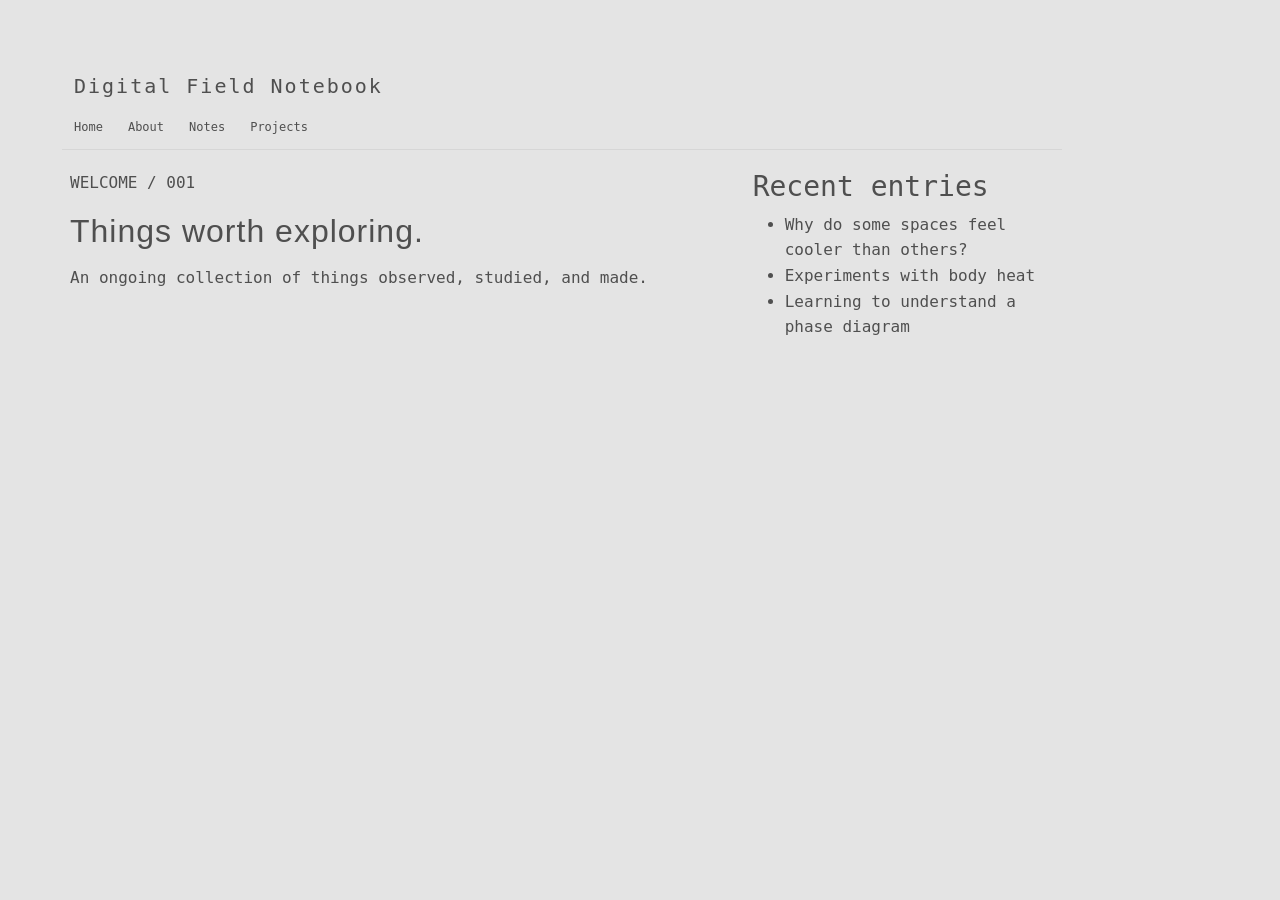
==== index.html @ 9b6ab02d "Add files via upload" ====
<!DOCTYPE html>

<html lang="en">
    <head>
        <link href="https://cdn.jsdelivr.net/npm/bootstrap@5.3.8/dist/css/bootstrap.min.css" rel="stylesheet" integrity="sha384-sRIl4kxILFvY47J16cr9ZwB07vP4J8+LH7qKQnuqkuIAvNWLzeN8tE5YBujZqJLB" crossorigin="anonymous">
        <script src="https://cdn.jsdelivr.net/npm/bootstrap@5.3.8/dist/js/bootstrap.bundle.min.js" integrity="sha384-FKyoEForCGlyvwx9Hj09JcYn3nv7wiPVlz7YYwJrWVcXK/BmnVDxM+D2scQbITxI" crossorigin="anonymous"></script>
        <link href="styles.css" rel="stylesheet">
        <meta charset="UTF-8">
        <!--fit screen-->
        <meta name="viewport" content="width=device-width, initial-scale=1"> 
        
        <title>Digital Field Notebook</title>

    </head>
    <body>
        <header>
            <h1>Digital Field Notebook</h1>

            <nav>
                <a href="index.html">Home</a>
                <a href="about.html">About</a>
                <a href="notes.html">Notes</a>
                <a href="projects.html">Projects</a>
            </nav>
        </header>


        <main>
            <div class="row g-4">

                <!-- Main introduction -->
                <section class="col-md-8">
                    <p>WELCOME / 001</p>
                    <h2>Things worth exploring.</h2>
                    <p>
                        An ongoing collection of things observed,
                        studied, and made.
                    </p>
                </section>

                <!-- Recent entries -->
                <section class="col-md-4">
                    
                    <h3>Recent entries</h3>
                    <ul>
                        <li>Why do some spaces feel cooler than others?</li>
                        <li>Experiments with body heat</li>
                        <li>Learning to understand a phase diagram</li>
                    </ul>
                </section>

            </div>
        </main>




    </body>
</html>
---- styles.css ----
/* 1. GLOBAL STYLES*/

body {
    margin: 0;
    padding: 50px;
    background-color: #dfdfdfd4;
    color:#4f4f4f;
    font-family: monospace;
    line-height: 1.6;
}


/*  2. HEADER */

header {
    max-width: 1000px;
    margin: 12px;
    padding: 12px;
    border-bottom: 1px solid #d6d6d6;
}

header h1 {
    font-size: 20px;
    font-family: monospace;
    font-weight:lighter;
    letter-spacing: 2px;
    margin-bottom: 20px;
}


/*  3. NAVIGATION */

nav {
    display: flex;
    gap: 25px;
    flex-wrap: wrap;
}

nav a {
    color: #4f4f4f;
    text-decoration: none;
    font-size: 12px;
    font-weight: 400;
    font-family: monospace;
}

nav a:hover {
    text-decoration: underline;
}


/*  4. MAIN CONTENT */

main {
    max-width: 1000px;
    margin: 20px ;
    min-height: 50vh;
}

main h2 {
    font-size: 32px;
    margin-bottom: 15px;
    font-family: 'Gill Sans', 'Gill Sans MT', Calibri, 'Trebuchet MS', sans-serif;
    font-weight: 380;
    letter-spacing: 1px;
}

article {
    margin-bottom: 35px;
}

/* NOTE EXPAND BUTTON */

.toggle-note {
    background-color: transparent;
    color: #4e4e4ec4;
    border: 1px solid #40586a6b;
    padding: 6px 6px;
    font-family: monospace;
    font-size: 10px;
    cursor: pointer;
}

.toggle-note:hover {
    background-color: #4d81a9cb;
    color: rgb(255, 255, 255);
}

/* NOTE CATEGORY TAGS */

.note-tag {
    display: inline-block;
    font-size: 11px;
    letter-spacing: 1px;
    color: #777777;
    background-color: #dce2e6;
    padding: 4px 10px;
    border-radius: 3px;
}

/* NOTE CONTROLS */

.note-controls {
    display: flex;
    justify-content: space-between;
    align-items: center;
    margin-top: 15px;
    margin-bottom: 15px;
}

/*  5. RESPONSIVE DESIGN */

@media (max-width: 600px) {
    body {
        padding: 20px;
    }

    main {
        margin-top: 30px;
    }

    nav {
        gap: 15px;
    }
}
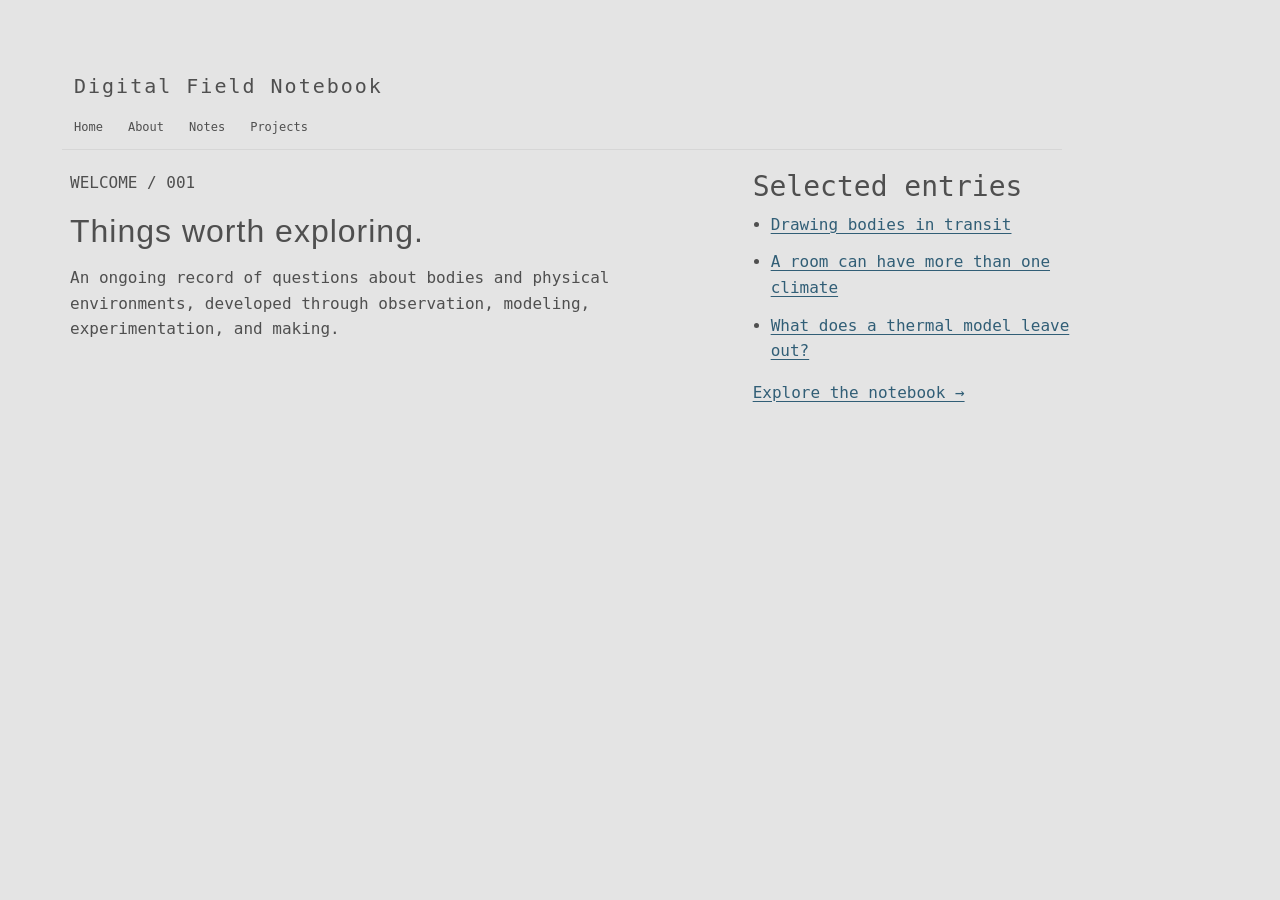
==== commit 00920f88: "added python script to automatically incorporate a new written note in the new html. original html i" ====
--- a/index.html
+++ b/index.html
@@ -33,20 +33,16 @@
                     <p>WELCOME / 001</p>
                     <h2>Things worth exploring.</h2>
                     <p>
-                        An ongoing collection of things observed,
-                        studied, and made.
+                        An ongoing record of questions about bodies and physical environments,
+                        developed through observation, modeling, experimentation, and making.
                     </p>
                 </section>
 
-                <!-- Recent entries -->
+                <!-- Selected entries -->
                 <section class="col-md-4">
                     
-                    <h3>Recent entries</h3>
-                    <ul>
-                        <li>Why do some spaces feel cooler than others?</li>
-                        <li>Experiments with body heat</li>
-                        <li>Learning to understand a phase diagram</li>
-                    </ul>
+                    <h3>Selected entries</h3>
+                    <ul class="recent-notes"><li><a href="notes.html#drawing-bodies-in-transit">Drawing bodies in transit</a></li><li><a href="notes.html#a-room-can-have-many-climates">A room can have more than one climate</a></li><li><a href="notes.html#what-a-thermal-model-leaves-out">What does a thermal model leave out?</a></li></ul><a class="all-notes" href="notes.html">Explore the notebook →</a>
                 </section>
 
             </div>
--- a/styles.css
+++ b/styles.css
@@ -124,3 +124,67 @@
         gap: 15px;
     }
 }
+
+/* FIELD NOTEBOOK: shared questions, distinct media and methods. */
+[hidden] { display: none !important; }
+.notebook-page nav a[aria-current="page"] { text-decoration: underline; text-underline-offset: 5px; }
+.skip-link { position: absolute; top: 0; left: 20px; transform: translateY(-150%); background: #fff; padding: 10px; z-index: 2; }
+.skip-link:focus { transform: translateY(0); }
+.notebook-page a { color: inherit; }
+.notebook-page :focus-visible { outline: 2px solid #315e76; outline-offset: 4px; }
+.notebook-intro { padding: 0 0 24px; max-width: 780px; }
+.eyebrow, .entry-meta, .facet-label, .note-filters label, .notebook-footer, .index-heading p { font-size: 11px; letter-spacing: .06em; }
+.eyebrow { margin: 0 0 1rem; font-size: inherit; letter-spacing: normal; color: inherit; }
+.notebook-question { font: inherit; margin: 0 0 1rem; }
+.intro-copy, .index-explainer { max-width: 70ch; line-height: inherit; color: inherit; }
+.notebook-index { padding: 24px 0 26px; border-top: 1px solid #bfc5c7; border-bottom: 1px solid #bfc5c7; margin-bottom: 16px; }
+.index-heading { display: flex; align-items: baseline; justify-content: space-between; gap: 16px; }
+.index-heading h3 { font-family: inherit; font-size: 21px; margin: 0; }
+.index-heading p { white-space: nowrap; margin: 0; }
+.index-explainer { font-size: 12px; margin: 10px 0 20px; }
+.note-filters { display: grid; grid-template-columns: 1fr 1fr 1.5fr auto; align-items: end; gap: 14px; }
+.filter-field { display: flex; flex-direction: column; gap: 8px; min-width: 0; }
+.note-filters input, .note-filters select, .reset-filters { width: 100%; box-sizing: border-box; min-height: 42px; border: 1px solid #a6b2b8; border-radius: 0; background: transparent; padding: 8px 10px; color: #333d42; font: 12px/1.4 monospace; }
+.note-filters input::placeholder { color: #617077; }
+.reset-filters { cursor: pointer; }
+.reset-filters:hover { background: #dce2e6; }
+.field-note { padding: 28px 0; margin: 0; border-bottom: 1px solid #c5cccf; scroll-margin-top: 24px; }
+.field-note:target { border-left: 3px solid #52778b; padding-left: 18px; }
+.entry-meta { display: flex; flex-wrap: wrap; justify-content: space-between; gap: 8px; color: #59686e; margin-bottom: 12px; }
+.entry-meta { align-items: flex-start; }
+.entry-context { display: flex; flex-direction: column; align-items: flex-end; gap: 4px; margin-left: auto; text-align: right; }
+.note-origin { white-space: nowrap; }
+.field-note h3 { font-family: inherit; font-size: 24px; margin: 0 0 12px; }
+.note-permalink { text-decoration: none; }
+.note-permalink:hover { text-decoration: underline; text-decoration-thickness: 1px; text-underline-offset: 4px; }
+.note-abstract { max-width: 76ch; font-size: inherit; line-height: inherit; margin: 0 0 20px; }
+.tag-row { display: flex; flex-wrap: wrap; align-items: center; gap: 6px; margin: 7px 0; }
+.facet-label { display: inline-block; min-width: 64px; color: #59686e; flex-shrink: 0; }
+.notebook-page .note-tag { color: #43535b; background: transparent; border: 1px solid #aebcc3; border-radius: 0; padding: 3px 8px; font-size: 10px; letter-spacing: .025em; }
+.notebook-page .note-tag--lens { background: #dce5e9; border-color: #dce5e9; color: #2d5367; }
+.note-methods { margin: 11px 0 17px; font-size: 11px; line-height: 1.9; max-width: 82ch; }
+.note-expansion summary { width: fit-content; min-height: 28px; cursor: pointer; color: #315e76; font-size: 12px; padding: 5px 0; }
+.label-open, .note-expansion[open] .label-closed { display: none; }
+.note-expansion[open] .label-open { display: inline; }
+.note-body { max-width: 70ch; padding: 8px 0 8px 20px; margin: 18px 0 0 4px; border-left: 1px solid #aebcc3; font: inherit; overflow-wrap: anywhere; }
+.note-body h4 { font-family: inherit; font-size: 18px; margin: 24px 0 9px; }
+.note-body h4:first-child { margin-top: 0; }
+.note-body h5 { font-size: 16px; }
+.note-body p { margin: 0 0 14px; }
+.note-body ul { padding-left: 22px; }
+.note-body li { margin-bottom: 8px; }
+.note-body pre { overflow-x: auto; padding: 12px; background: #e0e4e5; }
+.note-body code { font-size: .85em; }
+.note-body img { max-width: 100%; height: auto; }
+.note-body blockquote { margin-left: 0; padding-left: 16px; border-left: 2px solid #52778b; }
+.empty-notes { padding: 36px 0; font-size: 13px; }
+.notebook-footer { max-width: 80ch; padding: 28px 0; color: #59686e; line-height: 1.8; }
+.recent-notes { padding-left: 18px; }
+.recent-notes li { margin-bottom: 12px; }
+.recent-notes a, .all-notes { color: #315e76; text-underline-offset: 3px; }
+@media (max-width: 800px) { .note-filters { grid-template-columns: 1fr 1fr; } }
+@media (max-width: 600px) {
+    .note-filters { grid-template-columns: 1fr; }
+    .field-note { padding: 24px 0; }
+    .note-body { padding-left: 14px; }
+}
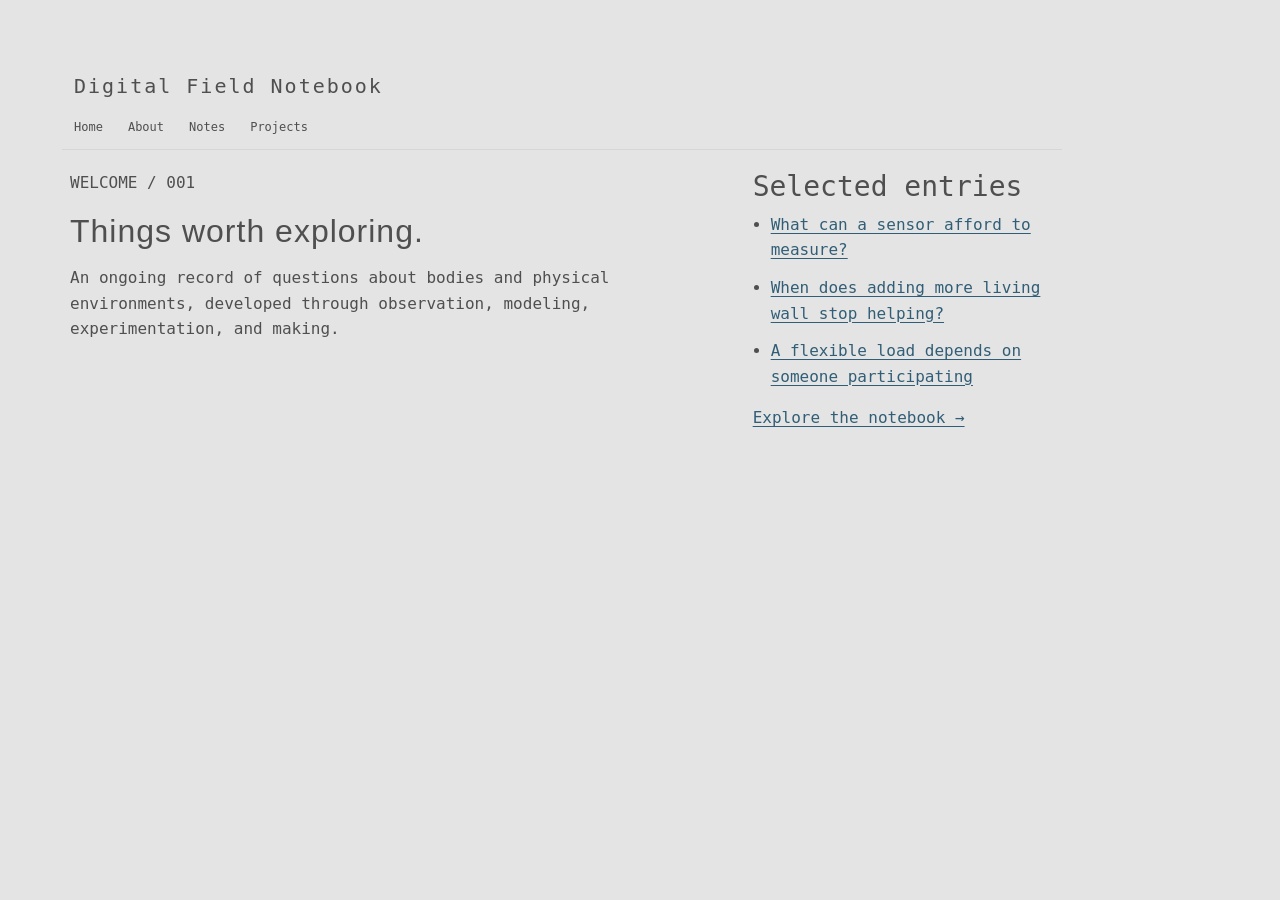
==== commit af349e15: "changed the selected notes on index.html" ====
--- a/index.html
+++ b/index.html
@@ -42,7 +42,7 @@
                 <section class="col-md-4">
                     
                     <h3>Selected entries</h3>
-                    <ul class="recent-notes"><li><a href="notes.html#drawing-bodies-in-transit">Drawing bodies in transit</a></li><li><a href="notes.html#a-room-can-have-many-climates">A room can have more than one climate</a></li><li><a href="notes.html#what-a-thermal-model-leaves-out">What does a thermal model leave out?</a></li></ul><a class="all-notes" href="notes.html">Explore the notebook →</a>
+                    <ul class="recent-notes"><li><a href="notes.html#energy-aware-sensing">What can a sensor afford to measure?</a></li><li><a href="notes.html#living-wall-humidity-feedback">When does adding more living wall stop helping?</a></li><li><a href="notes.html#demand-response-participation">A flexible load depends on someone participating</a></li></ul><a class="all-notes" href="notes.html">Explore the notebook →</a>
                 </section>
 
             </div>
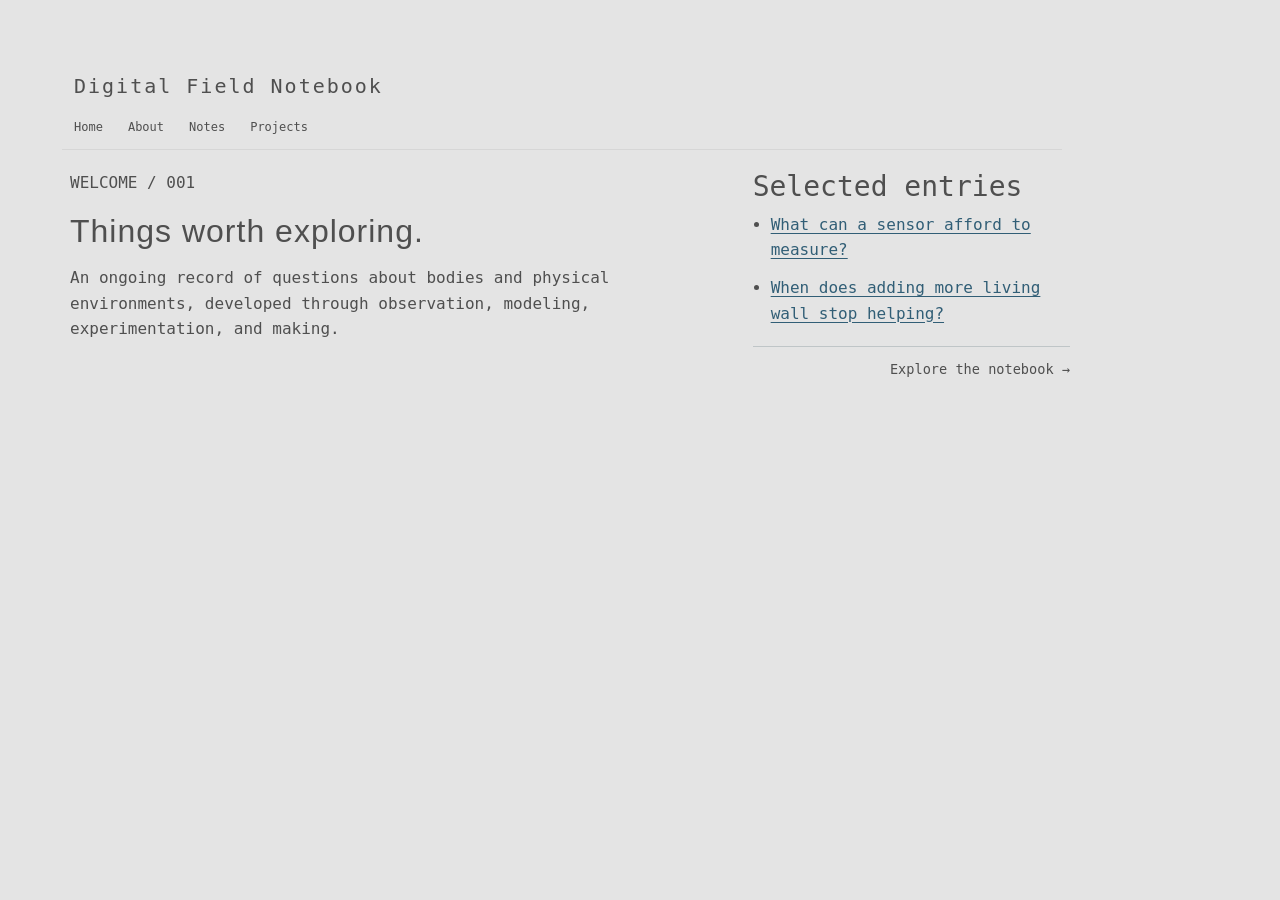
==== commit 512b3741: "Unpublish demand response note" ====
--- a/index.html
+++ b/index.html
@@ -42,7 +42,7 @@
                 <section class="col-md-4">
                     
                     <h3>Selected entries</h3>
-                    <ul class="recent-notes"><li><a href="notes.html#energy-aware-sensing">What can a sensor afford to measure?</a></li><li><a href="notes.html#living-wall-humidity-feedback">When does adding more living wall stop helping?</a></li><li><a href="notes.html#demand-response-participation">A flexible load depends on someone participating</a></li></ul><a class="all-notes" href="notes.html">Explore the notebook →</a>
+                    <ul class="recent-notes"><li><a href="notes.html#energy-aware-sensing">What can a sensor afford to measure?</a></li><li><a href="notes.html#living-wall-humidity-feedback">When does adding more living wall stop helping?</a></li></ul><a class="all-notes" href="notes.html">Explore the notebook →</a>
                 </section>
 
             </div>
--- a/styles.css
+++ b/styles.css
@@ -181,7 +181,19 @@
 .notebook-footer { max-width: 80ch; padding: 28px 0; color: #59686e; line-height: 1.8; }
 .recent-notes { padding-left: 18px; }
 .recent-notes li { margin-bottom: 12px; }
-.recent-notes a, .all-notes { color: #315e76; text-underline-offset: 3px; }
+.recent-notes a { color: #315e76; text-underline-offset: 3px; }
+.all-notes {
+    display: block;
+    margin-top: 20px;
+    padding-top: 12px;
+    border-top: 1px solid #bfc5c7;
+    text-align: right;
+    color: #4f4f4f;
+    font-size: .85em;
+    text-decoration: none;
+}
+.all-notes:hover { color: #315e76; text-decoration: underline; text-underline-offset: 3px; }
+.all-notes:focus-visible { outline: 2px solid #315e76; outline-offset: 4px; }
 @media (max-width: 800px) { .note-filters { grid-template-columns: 1fr 1fr; } }
 @media (max-width: 600px) {
     .note-filters { grid-template-columns: 1fr; }
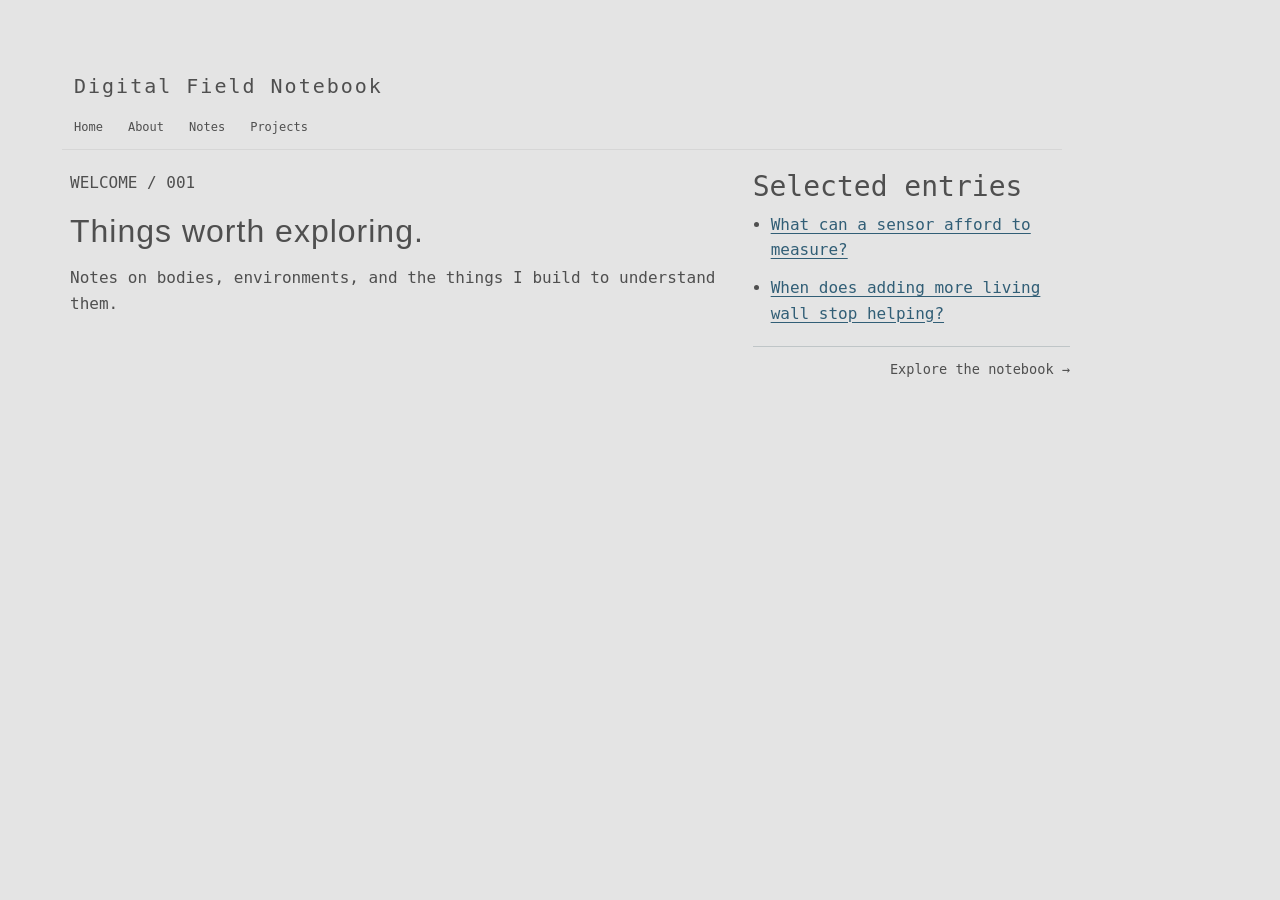
==== commit 1d761da9: "updated languge used" ====
--- a/index.html
+++ b/index.html
@@ -33,8 +33,8 @@
                     <p>WELCOME / 001</p>
                     <h2>Things worth exploring.</h2>
                     <p>
-                        An ongoing record of questions about bodies and physical environments,
-                        developed through observation, modeling, experimentation, and making.
+                        Notes on bodies, environments,
+                        and the things I build to understand them.
                     </p>
                 </section>
 
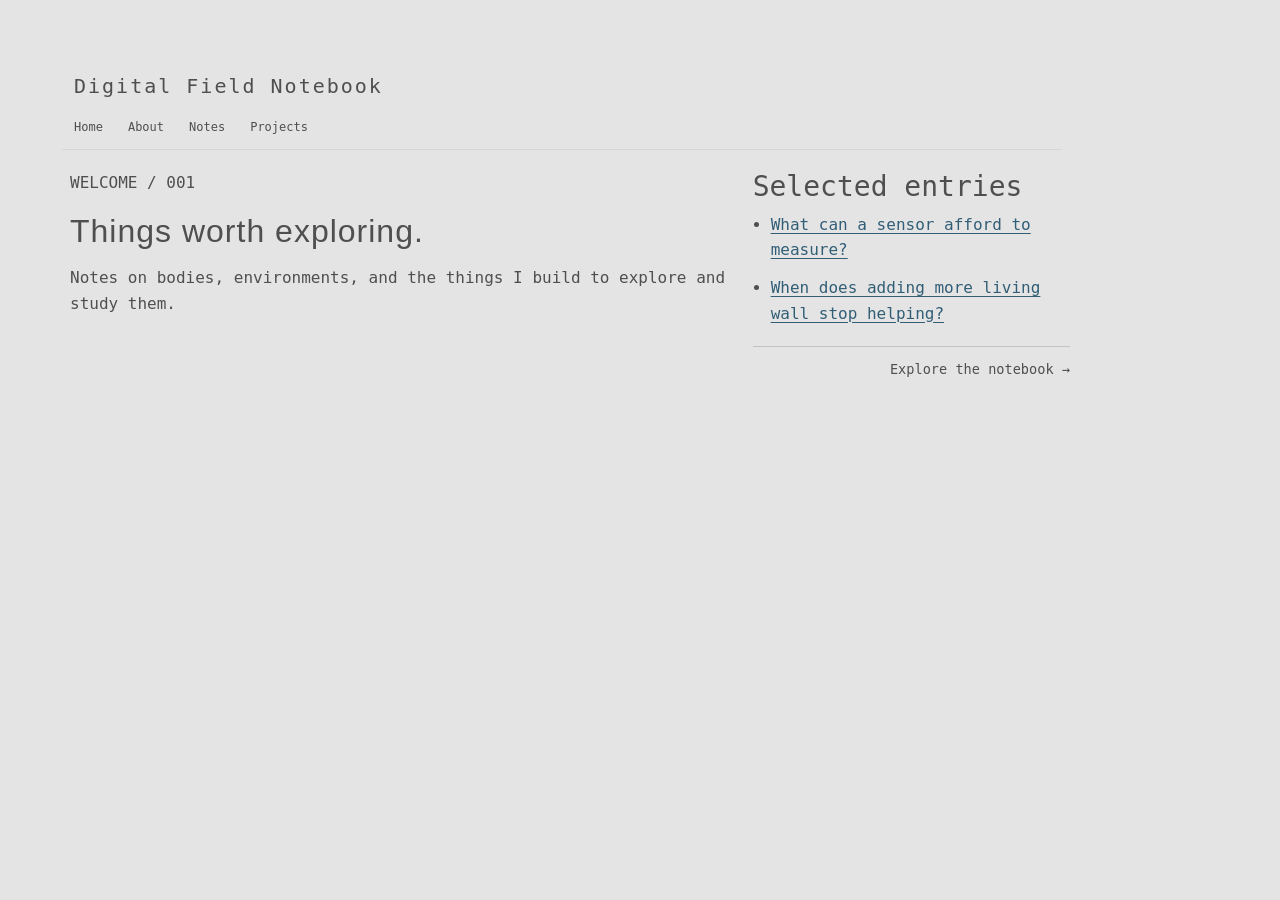
==== commit e9c52344: "updated index" ====
--- a/index.html
+++ b/index.html
@@ -34,7 +34,7 @@
                     <h2>Things worth exploring.</h2>
                     <p>
                         Notes on bodies, environments,
-                        and the things I build to understand them.
+                        and the things I build to explore and study them.
                     </p>
                 </section>
 
